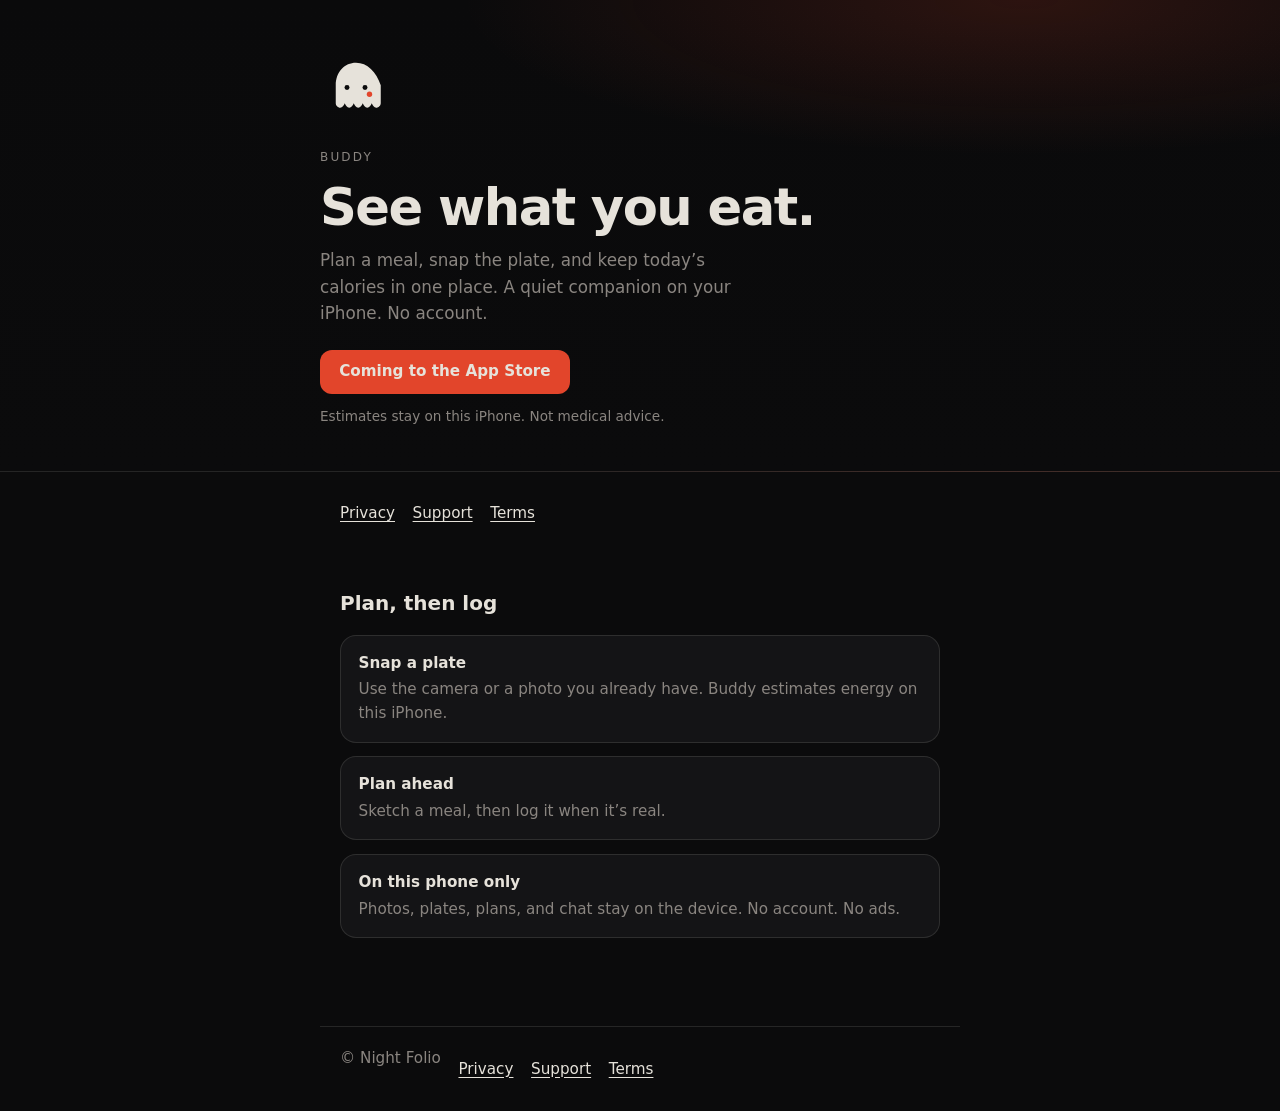
==== site/index.html @ 0fda739c "Add the Buddy site for marketing, privacy, and support. App Store Connect and Settings use github.io" ====
<!DOCTYPE html>
<html lang="en">
  <head>
    <meta charset="utf-8" />
    <meta name="viewport" content="width=device-width, initial-scale=1" />
    <title>Buddy — See what you eat</title>
    <meta
      name="description"
      content="Buddy is a photo-first calorie companion for iPhone. Plan a meal, snap the plate, and keep today’s energy on your phone. No account."
    />
    <link rel="icon" href="favicon.svg" type="image/svg+xml" />
    <link rel="stylesheet" href="styles.css" />
  </head>
  <body>
    <header class="hero-bleed">
      <div class="hero-inner">
        <svg class="mark" viewBox="0 0 64 64" aria-hidden="true">
          <path
            fill="#E6E2DA"
            d="M32 6c-10 0-18 8-18 20v16c0 2 2 4 4 4 2 0 3-2 4-4 1 2 2 4 4 4s3-2 4-4c1 2 2 4 4 4s3-2 4-4c1 2 2 4 4 4s3-2 4-4c1 2 2 4 4 4 2 0 4-2 4-4V26C50 14 42 6 32 6z"
          />
          <circle cx="24" cy="28" r="2.2" fill="#0B0B0C" />
          <circle cx="40" cy="28" r="2.2" fill="#0B0B0C" />
          <circle cx="44" cy="34" r="2.4" fill="#E2452B" />
        </svg>
        <p class="eyebrow">Buddy</p>
        <h1>See what you eat.</h1>
        <p class="lede">
          Plan a meal, snap the plate, and keep today’s calories in one place.
          A quiet companion on your iPhone. No account.
        </p>
        <p class="cta-row">
          <a class="btn btn-primary" href="#store" id="app-store-link">Coming to the App Store</a>
        </p>
        <p class="cta-note">Estimates stay on this iPhone. Not medical advice.</p>
      </div>
    </header>

    <nav class="site-nav" aria-label="Site">
      <a href="privacy.html">Privacy</a>
      <a href="support.html">Support</a>
      <a href="terms.html">Terms</a>
    </nav>

    <main class="page">
      <section class="proof" aria-labelledby="proof-heading">
        <h2 id="proof-heading">Plan, then log</h2>
        <ul class="proof-list">
          <li>
            <strong>Snap a plate</strong>
            Use the camera or a photo you already have. Buddy estimates energy on this iPhone.
          </li>
          <li>
            <strong>Plan ahead</strong>
            Sketch a meal, then log it when it’s real.
          </li>
          <li>
            <strong>On this phone only</strong>
            Photos, plates, plans, and chat stay on the device. No account. No ads.
          </li>
        </ul>
      </section>
    </main>

    <footer class="site-footer">
      <span>© Night Folio</span>
      <a href="privacy.html">Privacy</a>
      <a href="support.html">Support</a>
      <a href="terms.html">Terms</a>
    </footer>
  </body>
</html>
---- site/styles.css ----
:root {
  color-scheme: dark;
  --field: #0b0b0c;
  --canvas: #0a0a0b;
  --bone: #e6e2da;
  --dim: #8a8580;
  --needle: #e2452b;
  --rule: rgba(230, 226, 218, 0.12);
  --card: #141416;
  --max: 40rem;
  --radius: 16px;
  font-family: system-ui, -apple-system, BlinkMacSystemFont, "Segoe UI", sans-serif;
  line-height: 1.55;
}

* {
  box-sizing: border-box;
}

body {
  margin: 0;
  background: var(--field);
  color: var(--bone);
}

a {
  color: var(--bone);
  text-underline-offset: 0.18em;
}

a:hover {
  color: var(--needle);
}

.page {
  max-width: var(--max);
  margin: 0 auto;
  padding: 2rem 1.25rem 3.5rem;
}

.hero-bleed {
  background:
    radial-gradient(80% 60% at 80% 0%, rgba(226, 69, 43, 0.16) 0%, transparent 55%),
    linear-gradient(180deg, var(--canvas) 0%, var(--field) 100%);
  padding: 3.5rem 1.25rem 2.75rem;
  border-bottom: 1px solid var(--rule);
}

.hero-inner {
  max-width: var(--max);
  margin: 0 auto;
}

.mark {
  width: 72px;
  height: 72px;
  margin: 0 0 1.25rem;
  display: block;
}

.eyebrow {
  letter-spacing: 0.18em;
  text-transform: uppercase;
  font-size: 0.75rem;
  margin: 0 0 0.85rem;
  color: var(--dim);
}

.hero-bleed h1 {
  margin: 0 0 0.75rem;
  font-size: clamp(2.1rem, 7vw, 3.2rem);
  letter-spacing: -0.03em;
  line-height: 1.08;
  font-weight: 600;
}

.hero-bleed .lede {
  margin: 0;
  max-width: 28rem;
  color: var(--dim);
  font-size: 1.05rem;
}

.cta-row {
  margin: 1.5rem 0 0;
}

.btn {
  display: inline-block;
  min-height: 44px;
  padding: 0.75rem 1.2rem;
  border-radius: 12px;
  font-weight: 600;
  font-size: 0.95rem;
  text-decoration: none;
  line-height: 1.2;
}

.btn-primary {
  background: var(--needle);
  color: var(--bone);
}

.btn-primary:hover {
  color: var(--bone);
  filter: brightness(1.08);
}

.cta-note {
  margin: 0.75rem 0 0;
  font-size: 0.85rem;
  color: var(--dim);
}

.proof h2 {
  font-size: 1.25rem;
  margin: 0 0 1rem;
}

.proof-list {
  list-style: none;
  padding: 0;
  margin: 0;
  display: grid;
  gap: 0.85rem;
}

.proof-list li {
  background: var(--card);
  border: 1px solid var(--rule);
  border-radius: var(--radius);
  padding: 1rem 1.1rem;
  font-size: 0.95rem;
  color: var(--dim);
}

.proof-list strong {
  color: var(--bone);
  display: block;
  margin-bottom: 0.2rem;
}

.site-nav,
.site-footer {
  max-width: var(--max);
  margin: 0 auto;
  padding: 1.25rem;
  display: flex;
  flex-wrap: wrap;
  gap: 1.1rem;
  font-size: 0.95rem;
}

.site-nav a,
.site-footer a {
  min-height: 44px;
  display: inline-flex;
  align-items: center;
}

.site-footer {
  border-top: 1px solid var(--rule);
  color: var(--dim);
  margin-top: 2rem;
}

.article h1 {
  font-size: 1.85rem;
  margin: 0.5rem 0 0.35rem;
}

.article .updated,
.back {
  font-size: 0.85rem;
  color: var(--dim);
}

.article h2 {
  font-size: 1.15rem;
  margin: 1.75rem 0 0.5rem;
}

.article p,
.article li {
  color: var(--dim);
}

.article strong {
  color: var(--bone);
}
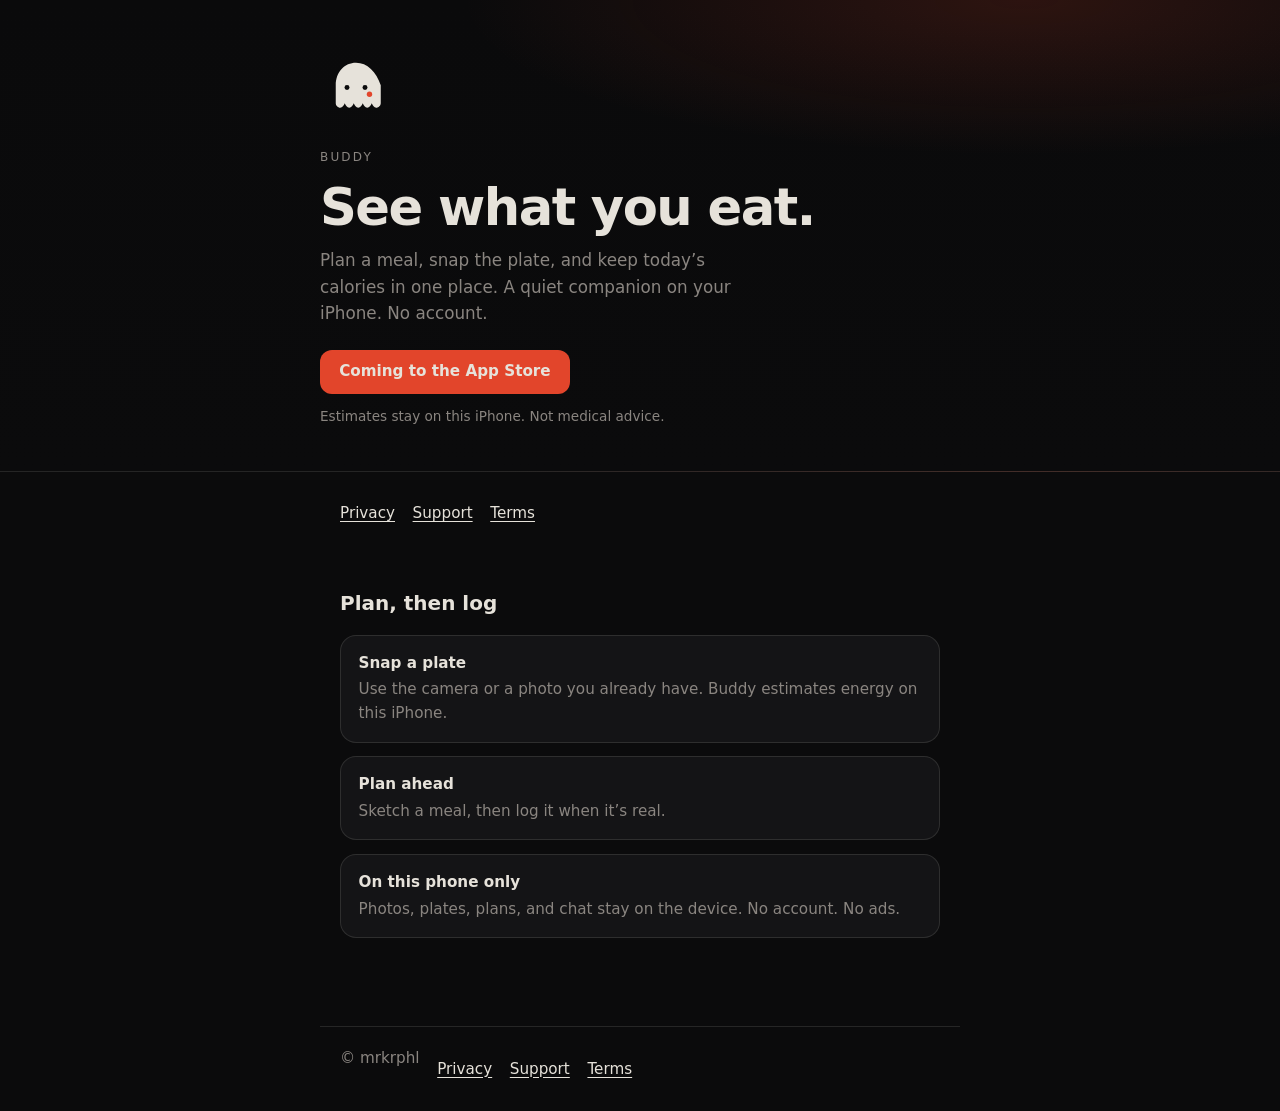
==== commit 53f7031b: "Credit Buddy to mrkrphl and drop Night Folio from the store site. Public Pages needs a public repo; " ====
--- a/site/index.html
+++ b/site/index.html
@@ -63,7 +63,7 @@
     </main>
 
     <footer class="site-footer">
-      <span>© Night Folio</span>
+      <span>© mrkrphl</span>
       <a href="privacy.html">Privacy</a>
       <a href="support.html">Support</a>
       <a href="terms.html">Terms</a>
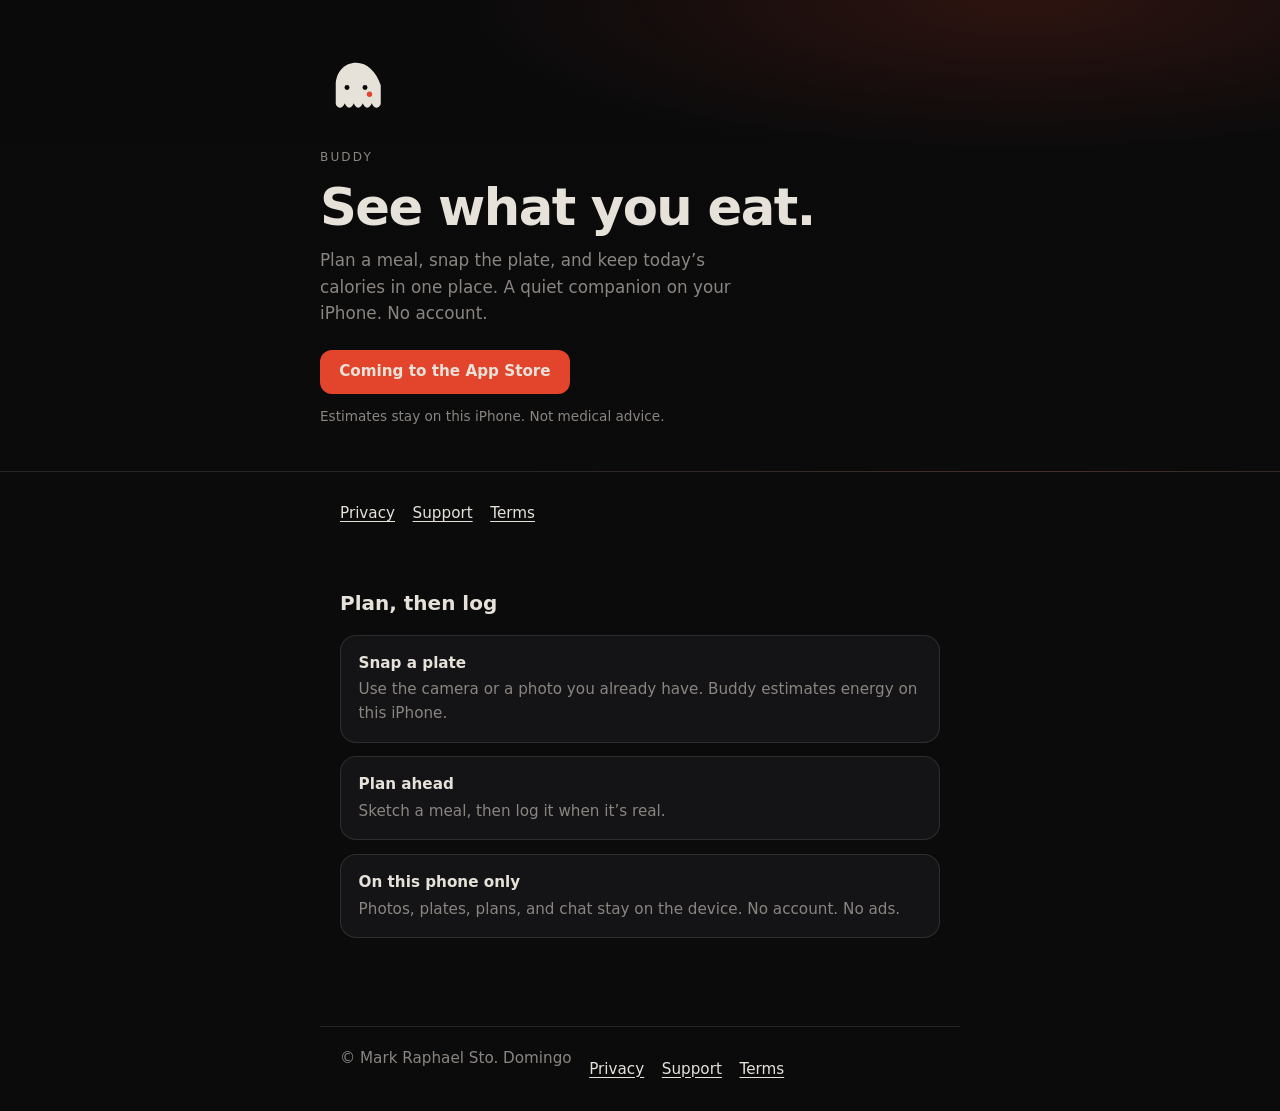
==== commit feef1cd5: "Credit Mark Raphael Sto. Domingo and use com.mrkrphl.buddy. Public credit is the full name; mrkrphl " ====
--- a/site/index.html
+++ b/site/index.html
@@ -63,7 +63,7 @@
     </main>
 
     <footer class="site-footer">
-      <span>© mrkrphl</span>
+      <span>© Mark Raphael Sto. Domingo</span>
       <a href="privacy.html">Privacy</a>
       <a href="support.html">Support</a>
       <a href="terms.html">Terms</a>
